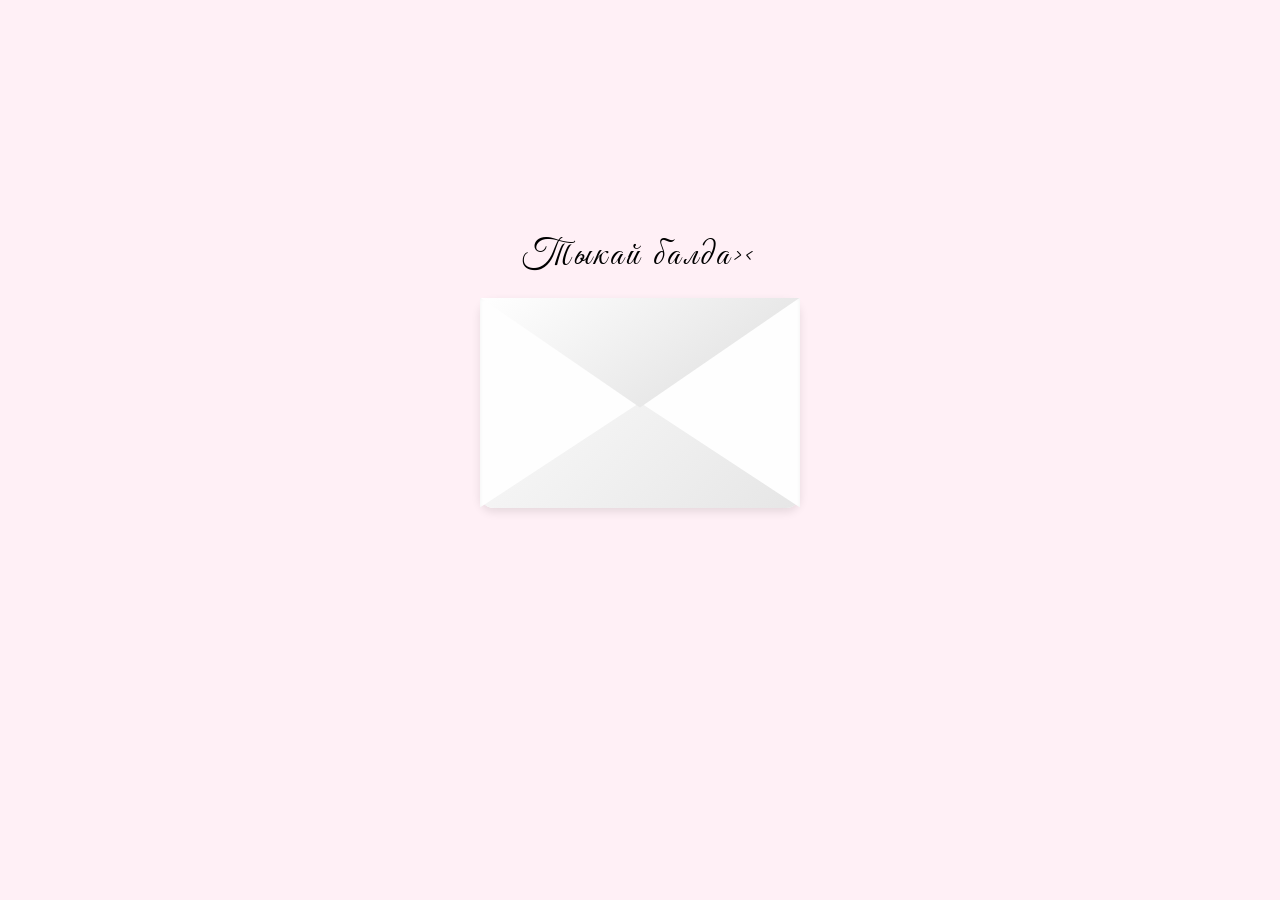
==== index.html @ 743c8787 "Update index.html" ====
<!DOCTYPE html>
<html lang="ru">
<head>
  <meta charset="UTF-8" />
  <title>An envelope for Alena</title>
  <link href="https://fonts.googleapis.com/css2?family=Great+Vibes&display=swap" rel="stylesheet" />
  <link rel="stylesheet" href="style.css" />
</head>
<body>
  <div class="instruction" id="instruction">Тыкай балда>< </div>

  <div class="envelope-wrapper" onclick="openEnvelope()">
    <div class="envelope" id="envelope">
      <div class="flap"></div>
      <div class="left-flap"></div>
      <div class="right-flap"></div>
      <div class="body"></div>
    </div>
  </div>

  <div class="message" id="message">Алена Вечор-Симпатишная такая и смешная оч такая прям вся бебебебебеббебебебебебебе</div>

  <audio id="princeMusic" src="temny_prinz.mp3" loop preload="auto"></audio>

  <script>
    let musicStarted = false;
    
    function startMusic() {
      if (musicStarted) return;
      const music = document.getElementById('princeMusic');
      
      music.play().then(() => {
        musicStarted = true;
        console.log('🎵 Музыка играет!');
      }).catch((error) => {
        console.log('⚠️ Ошибка:', error.name);
      });
    }

    // ЕДИНСТВЕННАЯ функция openEnvelope
    window.openEnvelope = function() {
      // Запускаем музыку
      startMusic();
      
      // Открываем конверт
      document.getElementById("envelope").classList.add("open");
      document.getElementById("instruction").classList.add("hide");
      
      // Показываем сообщение через 1.5 секунды
      setTimeout(() => {
        document.getElementById("message").classList.add("show");
      }, 1500);
    };

    // Запасной вариант: клик в любом месте включает музыку
    window.addEventListener('click', startMusic);

    // Сердечки
    function createHeart() {
      const heart = document.createElement("div");
      heart.classList.add("heart");
      heart.style.left = Math.random() * 100 + "vw";
      heart.innerHTML = '<svg viewBox="0 0 24 24" fill="red" xmlns="http://www.w3.org/2000/svg"><path d="M12 21.35l-1.45-1.32C5.4 15.36 2 12.28 2 8.5 2 6.42 3.42 5 5.5 5c1.54 0 2.99 1.04 3.5 2.44C9.51 6.04 10.96 5 12.5 5 14.58 5 16 6.42 16 8.5c0 3.78-3.4 6.86-8.55 11.54L12 21.35z"/></svg>';
      document.body.appendChild(heart);
      setTimeout(() => heart.remove(), 20000);
    }

   setInterval(createHeart, 800);
  </script>
</body>
</html>
---- style.css ----
* {
  box-sizing: border-box;
}
body {
  margin: 0;
  height: 100vh;
  background-color: #fff0f6;
  background-image: url('https://upload.wikimedia.org/wikipedia/commons/thumb/4/49/Red_Heart.svg/120px-Red_Heart.svg.png');
  background-repeat: repeat;
  background-size: 60px;
  background-attachment: fixed;
  display: flex;
  justify-content: center;
  align-items: center;
  flex-direction: column;
  font-family: 'Great Vibes', cursive;
  overflow: hidden;
  position: relative;
}
.instruction {
  margin-bottom: 20px;
  font-size: 36px;
  color: #000;
  font-weight: 400;
  user-select: none;
  cursor: default;
  letter-spacing: 0.1em;
  transition: opacity 1s ease;
}
.instruction.hide {
  opacity: 0;
  pointer-events: none;
}
.envelope-wrapper {
  position: relative;
  width: 320px;
  height: 210px;
  perspective: 1300px;
  cursor: pointer;
  z-index: 10;
  user-select: none;
}
.envelope {
  width: 100%;
  height: 100%;
  position: relative;
  transform-style: preserve-3d;
  transition: transform 1s ease;
  background: linear-gradient(135deg, #ffffff, #f1f1f1);
  border-radius: 14px;
  box-shadow: 0 4px 10px rgba(0, 0, 0, 0.1);
}
.envelope.open .flap {
  transform: rotateX(-160deg);
  opacity: 0;
}
.flap {
  position: absolute;
  top: 0;
  left: 0;
  width: 100%;
  height: 110px;
  background: linear-gradient(145deg, #fff, #ddd);
  clip-path: polygon(0 0, 50% 100%, 100% 0);
  transform-origin: top;
  transform: rotateX(0deg);
  transition: transform 1s ease, opacity 0.8s ease;
  z-index: 4;
}
.body {
  position: absolute;
  bottom: 0;
  width: 100%;
  height: 130px;
  background: linear-gradient(135deg, #fafafa, #e6e6e6);
  border-radius: 0 0 14px 14px;
  z-index: 2;
  border-top: 1px solid #ccc;
}
.left-flap,
.right-flap {
  position: absolute;
  width: 50%;
  height: 100%;
  top: 0;
  background: #fefefe;
  z-index: 3;
  box-shadow: inset 0 0 4px rgba(0, 0, 0, 0.05);
}
.left-flap {
  left: 0;
  clip-path: polygon(0 0, 100% 50%, 0 100%);
}
.right-flap {
  right: 0;
  clip-path: polygon(100% 0, 0% 50%, 100% 100%);
}
.message {
  margin-top: 40px;
  font-size: 48px;
  color: #000;
  font-family: 'Great Vibes', cursive;
  text-align: center;
  opacity: 0;
  transform: translateY(20px);
  transition: all 1.2s ease 1.5s;
}
.message.show {
  opacity: 1;
  transform: translateY(0);
}
.heart {
  position: fixed;
  top: -40px;
  width: 40px;
  height: 40px;
  pointer-events: none;
  opacity: 0.8;
  animation: fall 6s linear infinite, shimmer 3s ease-in-out infinite;
}
@keyframes fall {
  0% { transform: translateY(-40px) rotate(0deg); opacity: 1; }
  100% { transform: translateY(100vh) rotate(360deg); opacity: 0; }
}
@keyframes shimmer {
  0%, 100% { filter: drop-shadow(0 0 3px crimson); }
  50% { filter: drop-shadow(0 0 8px red); }
}
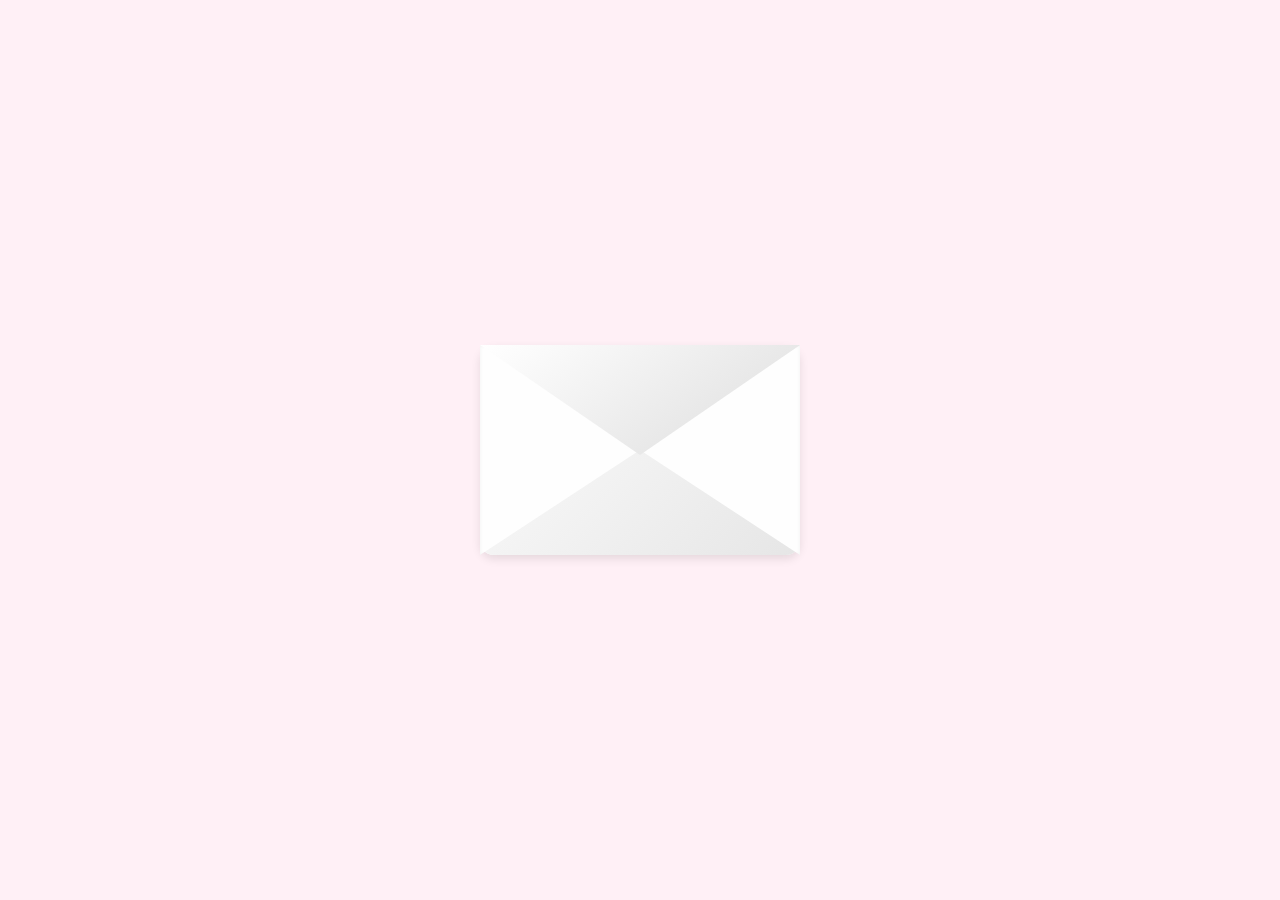
==== commit ed4e6190: "Update index.html" ====
--- a/index.html
+++ b/index.html
@@ -5,11 +5,54 @@
   <title>An envelope for Alena</title>
   <link href="https://fonts.googleapis.com/css2?family=Great+Vibes&display=swap" rel="stylesheet" />
   <link rel="stylesheet" href="style.css" />
+  <style>
+    /* Добавляем стили для сообщений-подсказок */
+    .hint-message {
+      position: fixed;
+      font-size: 28px;
+      font-weight: bold;
+      color: #ff3366;
+      text-shadow: 2px 2px 4px rgba(0,0,0,0.3);
+      z-index: 1000;
+      pointer-events: none;
+      animation: floatUp 1.5s ease-out forwards;
+      font-family: 'Great Vibes', cursive;
+    }
+
+    @keyframes floatUp {
+      0% {
+        opacity: 1;
+        transform: translateY(0) scale(1);
+      }
+      100% {
+        opacity: 0;
+        transform: translateY(-150px) scale(1.5);
+      }
+    }
+
+    .envelope-wrapper {
+      position: fixed;
+      cursor: pointer;
+      transition: all 0.5s ease;
+      z-index: 10;
+    }
+
+    /* Центрируем конверт изначально */
+    .envelope-wrapper {
+      top: 50%;
+      left: 50%;
+      transform: translate(-50%, -50%);
+    }
+
+    .envelope-wrapper.centered {
+      top: 50% !important;
+      left: 50% !important;
+      transform: translate(-50%, -50%) !important;
+    }
+  </style>
 </head>
 <body>
-  <div class="instruction" id="instruction">Тыкай балда>< </div>
-
-  <div class="envelope-wrapper" onclick="openEnvelope()">
+  <div class="envelope-wrapper" id="envelopeWrapper" onclick="handleEnvelopeClick()">
     <div class="envelope" id="envelope">
       <div class="flap"></div>
       <div class="left-flap"></div>
@@ -24,7 +67,9 @@
 
   <script>
     let musicStarted = false;
-    
+    let clickCount = 0; // Счётчик кликов
+    const wrapper = document.getElementById('envelopeWrapper');
+
     function startMusic() {
       if (musicStarted) return;
       const music = document.getElementById('princeMusic');
@@ -37,19 +82,70 @@
       });
     }
 
-    // ЕДИНСТВЕННАЯ функция openEnvelope
-    window.openEnvelope = function() {
-      // Запускаем музыку
-      startMusic();
+    // Функция для показа всплывающей надписи
+    function showHint(text, x, y) {
+      const hint = document.createElement('div');
+      hint.className = 'hint-message';
+      hint.textContent = text;
+      hint.style.left = x + 'px';
+      hint.style.top = y + 'px';
+      document.body.appendChild(hint);
       
-      // Открываем конверт
-      document.getElementById("envelope").classList.add("open");
-      document.getElementById("instruction").classList.add("hide");
+      // Удаляем через 1.5 секунды после анимации
+      setTimeout(() => {
+        hint.remove();
+      }, 1500);
+    }
+
+    // Обработчик клика по конверту
+    window.handleEnvelopeClick = function() {
+      clickCount++;
       
-      // Показываем сообщение через 1.5 секунды
-      setTimeout(() => {
-        document.getElementById("message").classList.add("show");
-      }, 1500);
+      if (clickCount === 1) {
+        // ПЕРВЫЙ КЛИК - перемещаем в рандомное место
+        startMusic();
+        
+        const maxX = window.innerWidth - 200;
+        const maxY = window.innerHeight - 200;
+        const randomX = Math.random() * maxX;
+        const randomY = Math.random() * maxY;
+        
+        wrapper.style.left = randomX + 'px';
+        wrapper.style.top = randomY + 'px';
+        wrapper.style.transform = 'translate(0, 0)';
+        
+        // Показываем надпись "не сюда" в месте клика
+        showHint('не сюда', event.clientX - 50, event.clientY - 30);
+        
+      } else if (clickCount === 2) {
+        // ВТОРОЙ КЛИК - снова перемещаем
+        const maxX = window.innerWidth - 200;
+        const maxY = window.innerHeight - 200;
+        const randomX = Math.random() * maxX;
+        const randomY = Math.random() * maxY;
+        
+        wrapper.style.left = randomX + 'px';
+        wrapper.style.top = randomY + 'px';
+        wrapper.style.transform = 'translate(0, 0)';
+        
+        // Показываем надпись "ЧЕ НЕ ТАК-ТО"
+        showHint('ЧЕ НЕ ТАК-ТО', event.clientX - 60, event.clientY - 30);
+        
+      } else if (clickCount === 3) {
+        // ТРЕТИЙ КЛИК - открываем по центру
+        wrapper.classList.add('centered');
+        wrapper.style.left = '50%';
+        wrapper.style.top = '50%';
+        wrapper.style.transform = 'translate(-50%, -50%)';
+        
+        // Открываем конверт
+        document.getElementById("envelope").classList.add("open");
+        
+        // Показываем сообщение через 1.5 секунды
+        setTimeout(() => {
+          document.getElementById("message").classList.add("show");
+        }, 1500);
+      }
     };
 
     // Запасной вариант: клик в любом месте включает музыку
@@ -65,7 +161,7 @@
       setTimeout(() => heart.remove(), 20000);
     }
 
-   setInterval(createHeart, 800);
+    setInterval(createHeart, 800);
   </script>
 </body>
 </html>
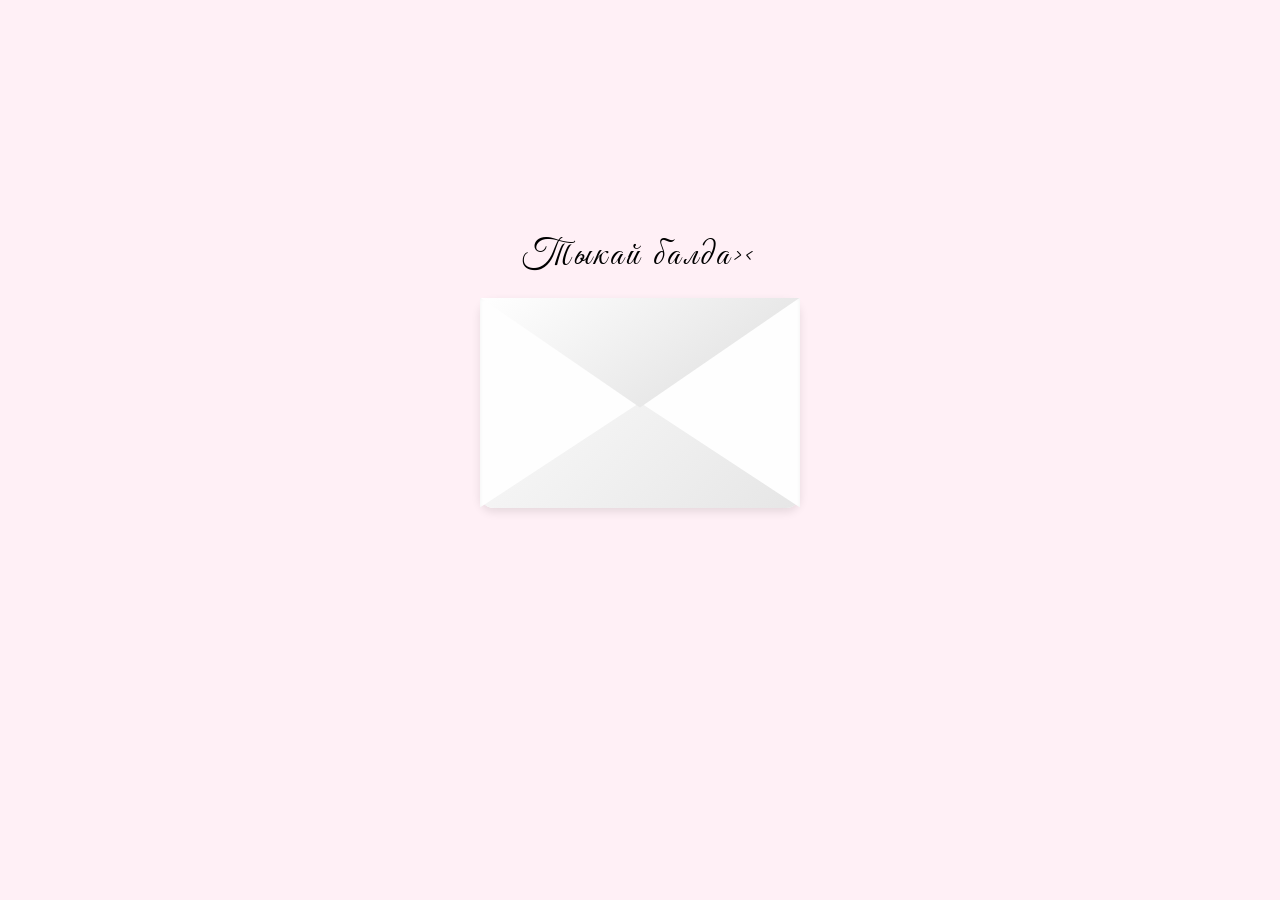
==== commit 4d493457: "Update index.html" ====
--- a/index.html
+++ b/index.html
@@ -5,54 +5,11 @@
   <title>An envelope for Alena</title>
   <link href="https://fonts.googleapis.com/css2?family=Great+Vibes&display=swap" rel="stylesheet" />
   <link rel="stylesheet" href="style.css" />
-  <style>
-    /* Добавляем стили для сообщений-подсказок */
-    .hint-message {
-      position: fixed;
-      font-size: 28px;
-      font-weight: bold;
-      color: #ff3366;
-      text-shadow: 2px 2px 4px rgba(0,0,0,0.3);
-      z-index: 1000;
-      pointer-events: none;
-      animation: floatUp 1.5s ease-out forwards;
-      font-family: 'Great Vibes', cursive;
-    }
-
-    @keyframes floatUp {
-      0% {
-        opacity: 1;
-        transform: translateY(0) scale(1);
-      }
-      100% {
-        opacity: 0;
-        transform: translateY(-150px) scale(1.5);
-      }
-    }
-
-    .envelope-wrapper {
-      position: fixed;
-      cursor: pointer;
-      transition: all 0.5s ease;
-      z-index: 10;
-    }
-
-    /* Центрируем конверт изначально */
-    .envelope-wrapper {
-      top: 50%;
-      left: 50%;
-      transform: translate(-50%, -50%);
-    }
-
-    .envelope-wrapper.centered {
-      top: 50% !important;
-      left: 50% !important;
-      transform: translate(-50%, -50%) !important;
-    }
-  </style>
 </head>
 <body>
-  <div class="envelope-wrapper" id="envelopeWrapper" onclick="handleEnvelopeClick()">
+  <div class="instruction" id="instruction">Тыкай балда>< </div>
+
+  <div class="envelope-wrapper" onclick="openEnvelope()">
     <div class="envelope" id="envelope">
       <div class="flap"></div>
       <div class="left-flap"></div>
@@ -67,9 +24,7 @@
 
   <script>
     let musicStarted = false;
-    let clickCount = 0; // Счётчик кликов
-    const wrapper = document.getElementById('envelopeWrapper');
-
+    
     function startMusic() {
       if (musicStarted) return;
       const music = document.getElementById('princeMusic');
@@ -82,70 +37,19 @@
       });
     }
 
-    // Функция для показа всплывающей надписи
-    function showHint(text, x, y) {
-      const hint = document.createElement('div');
-      hint.className = 'hint-message';
-      hint.textContent = text;
-      hint.style.left = x + 'px';
-      hint.style.top = y + 'px';
-      document.body.appendChild(hint);
+    // ЕДИНСТВЕННАЯ функция openEnvelope
+    window.openEnvelope = function() {
+      // Запускаем музыку
+      startMusic();
       
-      // Удаляем через 1.5 секунды после анимации
+      // Открываем конверт
+      document.getElementById("envelope").classList.add("open");
+      document.getElementById("instruction").classList.add("hide");
+      
+      // Показываем сообщение через 1.5 секунды
       setTimeout(() => {
-        hint.remove();
+        document.getElementById("message").classList.add("show");
       }, 1500);
-    }
-
-    // Обработчик клика по конверту
-    window.handleEnvelopeClick = function() {
-      clickCount++;
-      
-      if (clickCount === 1) {
-        // ПЕРВЫЙ КЛИК - перемещаем в рандомное место
-        startMusic();
-        
-        const maxX = window.innerWidth - 200;
-        const maxY = window.innerHeight - 200;
-        const randomX = Math.random() * maxX;
-        const randomY = Math.random() * maxY;
-        
-        wrapper.style.left = randomX + 'px';
-        wrapper.style.top = randomY + 'px';
-        wrapper.style.transform = 'translate(0, 0)';
-        
-        // Показываем надпись "не сюда" в месте клика
-        showHint('не сюда', event.clientX - 50, event.clientY - 30);
-        
-      } else if (clickCount === 2) {
-        // ВТОРОЙ КЛИК - снова перемещаем
-        const maxX = window.innerWidth - 200;
-        const maxY = window.innerHeight - 200;
-        const randomX = Math.random() * maxX;
-        const randomY = Math.random() * maxY;
-        
-        wrapper.style.left = randomX + 'px';
-        wrapper.style.top = randomY + 'px';
-        wrapper.style.transform = 'translate(0, 0)';
-        
-        // Показываем надпись "ЧЕ НЕ ТАК-ТО"
-        showHint('ЧЕ НЕ ТАК-ТО', event.clientX - 60, event.clientY - 30);
-        
-      } else if (clickCount === 3) {
-        // ТРЕТИЙ КЛИК - открываем по центру
-        wrapper.classList.add('centered');
-        wrapper.style.left = '50%';
-        wrapper.style.top = '50%';
-        wrapper.style.transform = 'translate(-50%, -50%)';
-        
-        // Открываем конверт
-        document.getElementById("envelope").classList.add("open");
-        
-        // Показываем сообщение через 1.5 секунды
-        setTimeout(() => {
-          document.getElementById("message").classList.add("show");
-        }, 1500);
-      }
     };
 
     // Запасной вариант: клик в любом месте включает музыку
@@ -161,7 +65,7 @@
       setTimeout(() => heart.remove(), 20000);
     }
 
-    setInterval(createHeart, 800);
+   setInterval(createHeart, 800);
   </script>
 </body>
 </html>
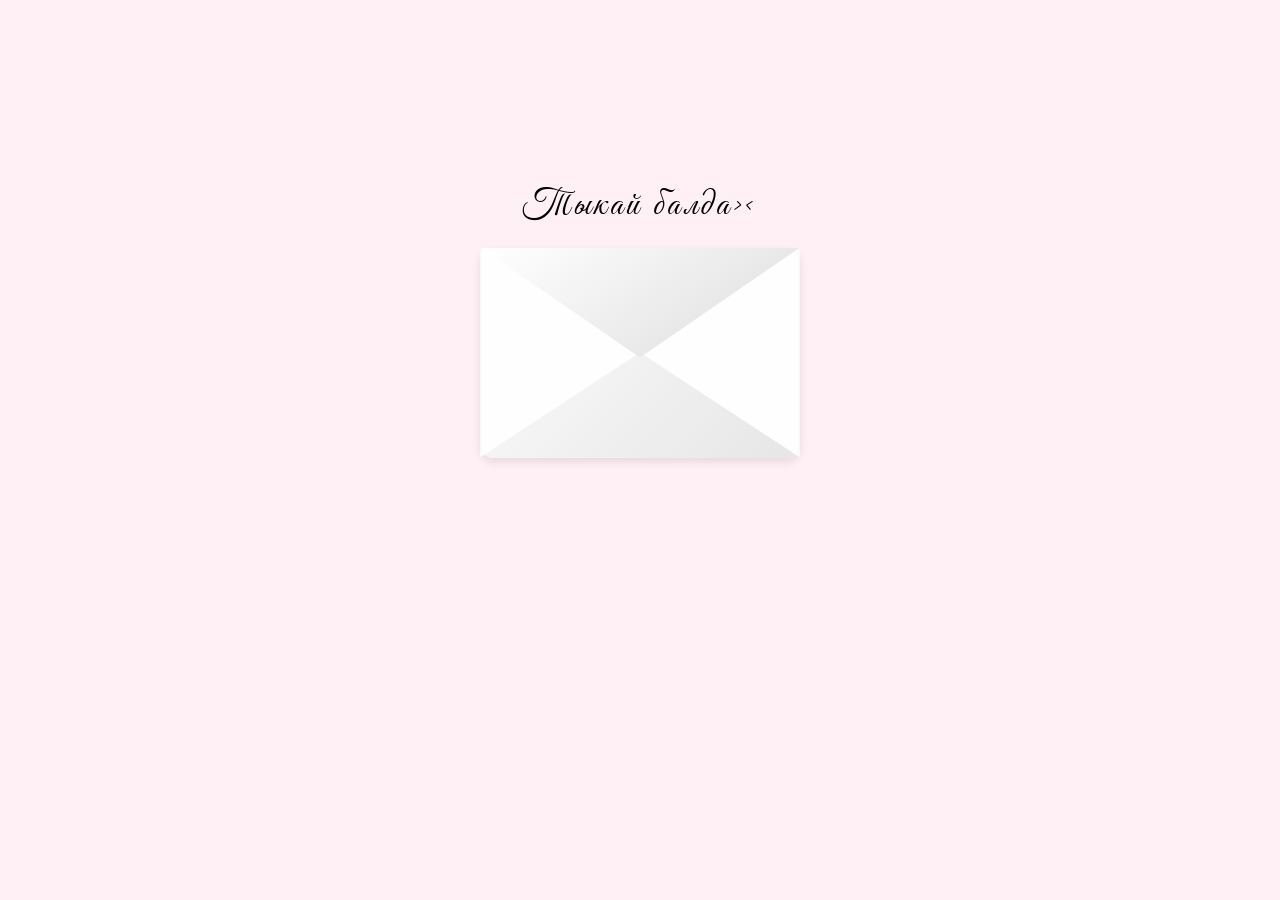
==== commit 9ee418da: "Update index.html" ====
--- a/index.html
+++ b/index.html
@@ -5,6 +5,19 @@
   <title>An envelope for Alena</title>
   <link href="https://fonts.googleapis.com/css2?family=Great+Vibes&display=swap" rel="stylesheet" />
   <link rel="stylesheet" href="style.css" />
+  <style>
+    /* Добавляем стили для второго сообщения */
+    .message.second {
+      top: calc(50% + 60px);
+      animation-delay: 3s;
+      opacity: 0;
+      transition: opacity 1s ease;
+    }
+
+    .message.second.show {
+      opacity: 1;
+    }
+  </style>
 </head>
 <body>
   <div class="instruction" id="instruction">Тыкай балда>< </div>
@@ -19,6 +32,9 @@
   </div>
 
   <div class="message" id="message">Алена Вечор-Симпатишная такая и смешная оч такая прям вся бебебебебеббебебебебебебе</div>
+  
+  <!-- ВТОРОЕ СООБЩЕНИЕ -->
+  <div class="message second" id="message2">ЧЕ НЕ ТАК-ТО</div>
 
   <audio id="princeMusic" src="temny_prinz.mp3" loop preload="auto"></audio>
 
@@ -46,10 +62,15 @@
       document.getElementById("envelope").classList.add("open");
       document.getElementById("instruction").classList.add("hide");
       
-      // Показываем сообщение через 1.5 секунды
+      // Показываем первое сообщение через 1.5 секунды
       setTimeout(() => {
         document.getElementById("message").classList.add("show");
       }, 1500);
+      
+      // Показываем второе сообщение через 3 секунды после первого (то есть через 4.5 секунды от открытия)
+      setTimeout(() => {
+        document.getElementById("message2").classList.add("show");
+      }, 7500);
     };
 
     // Запасной вариант: клик в любом месте включает музыку
